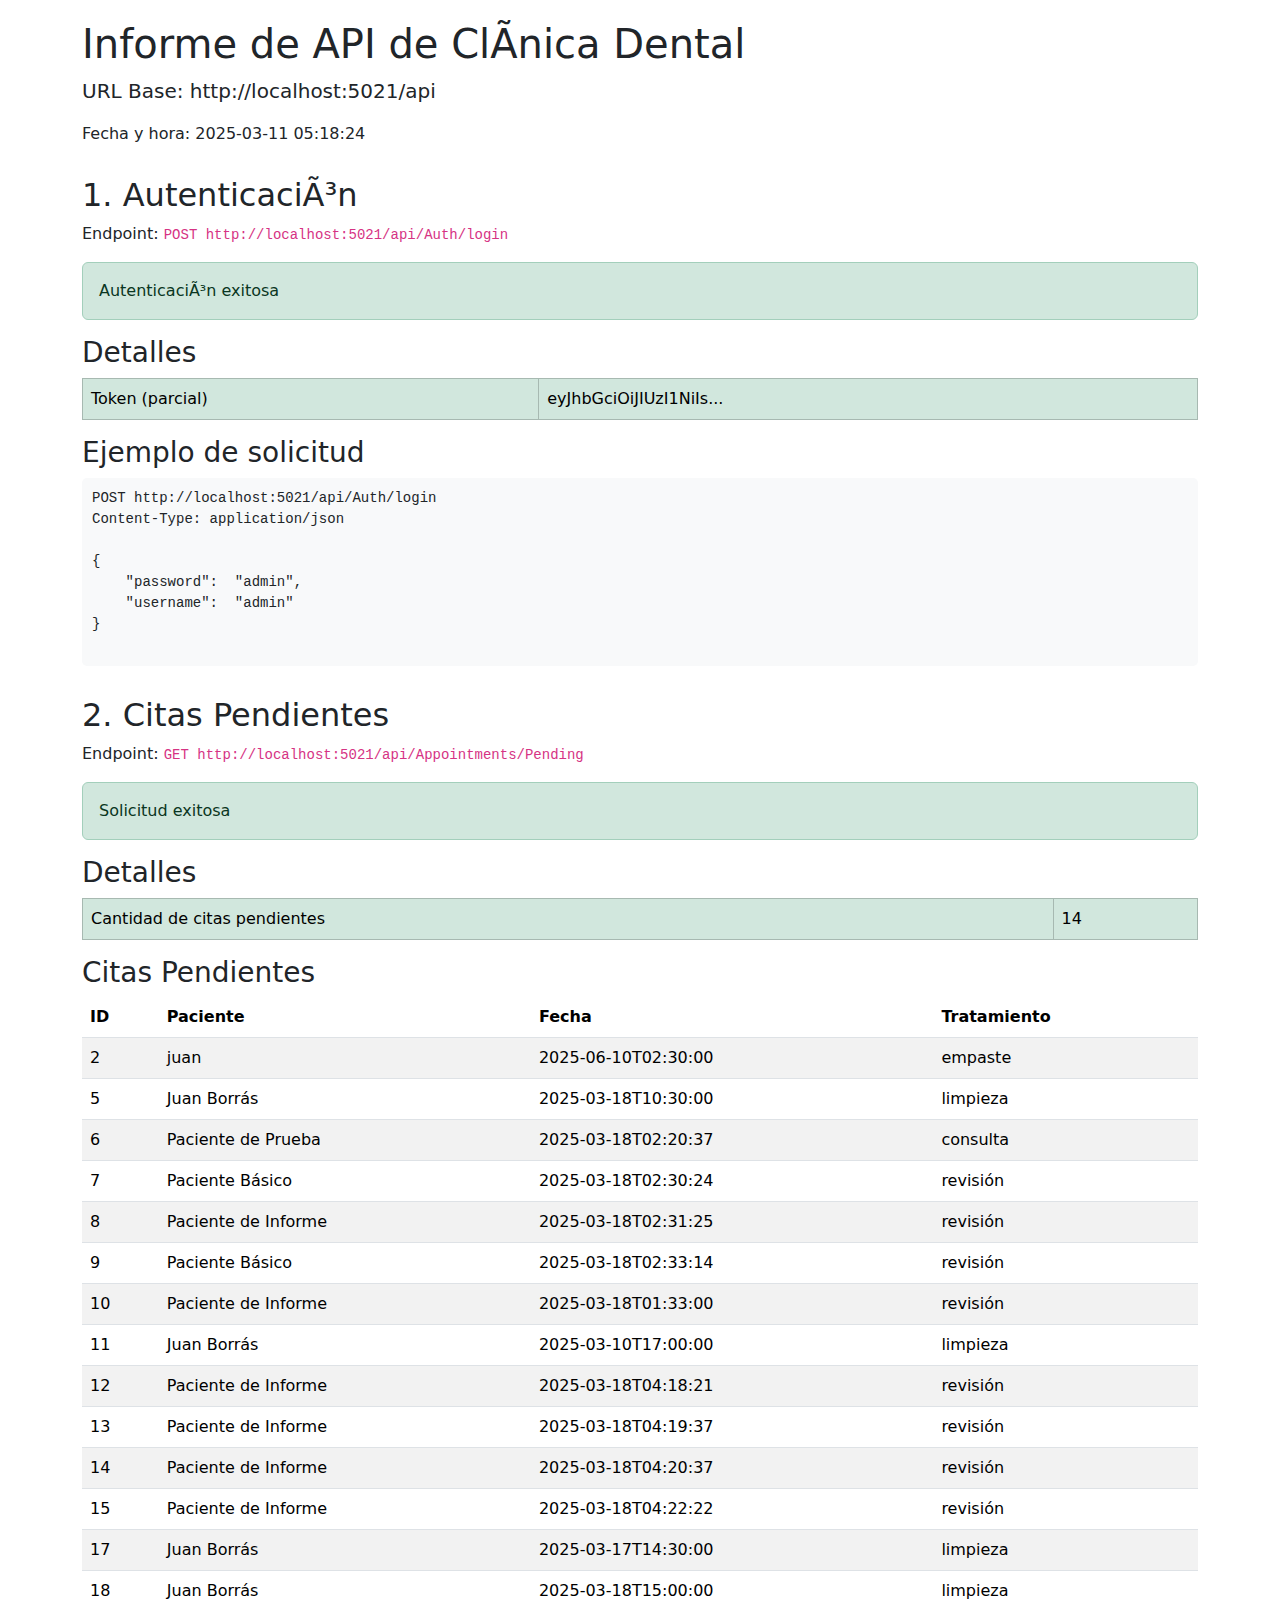
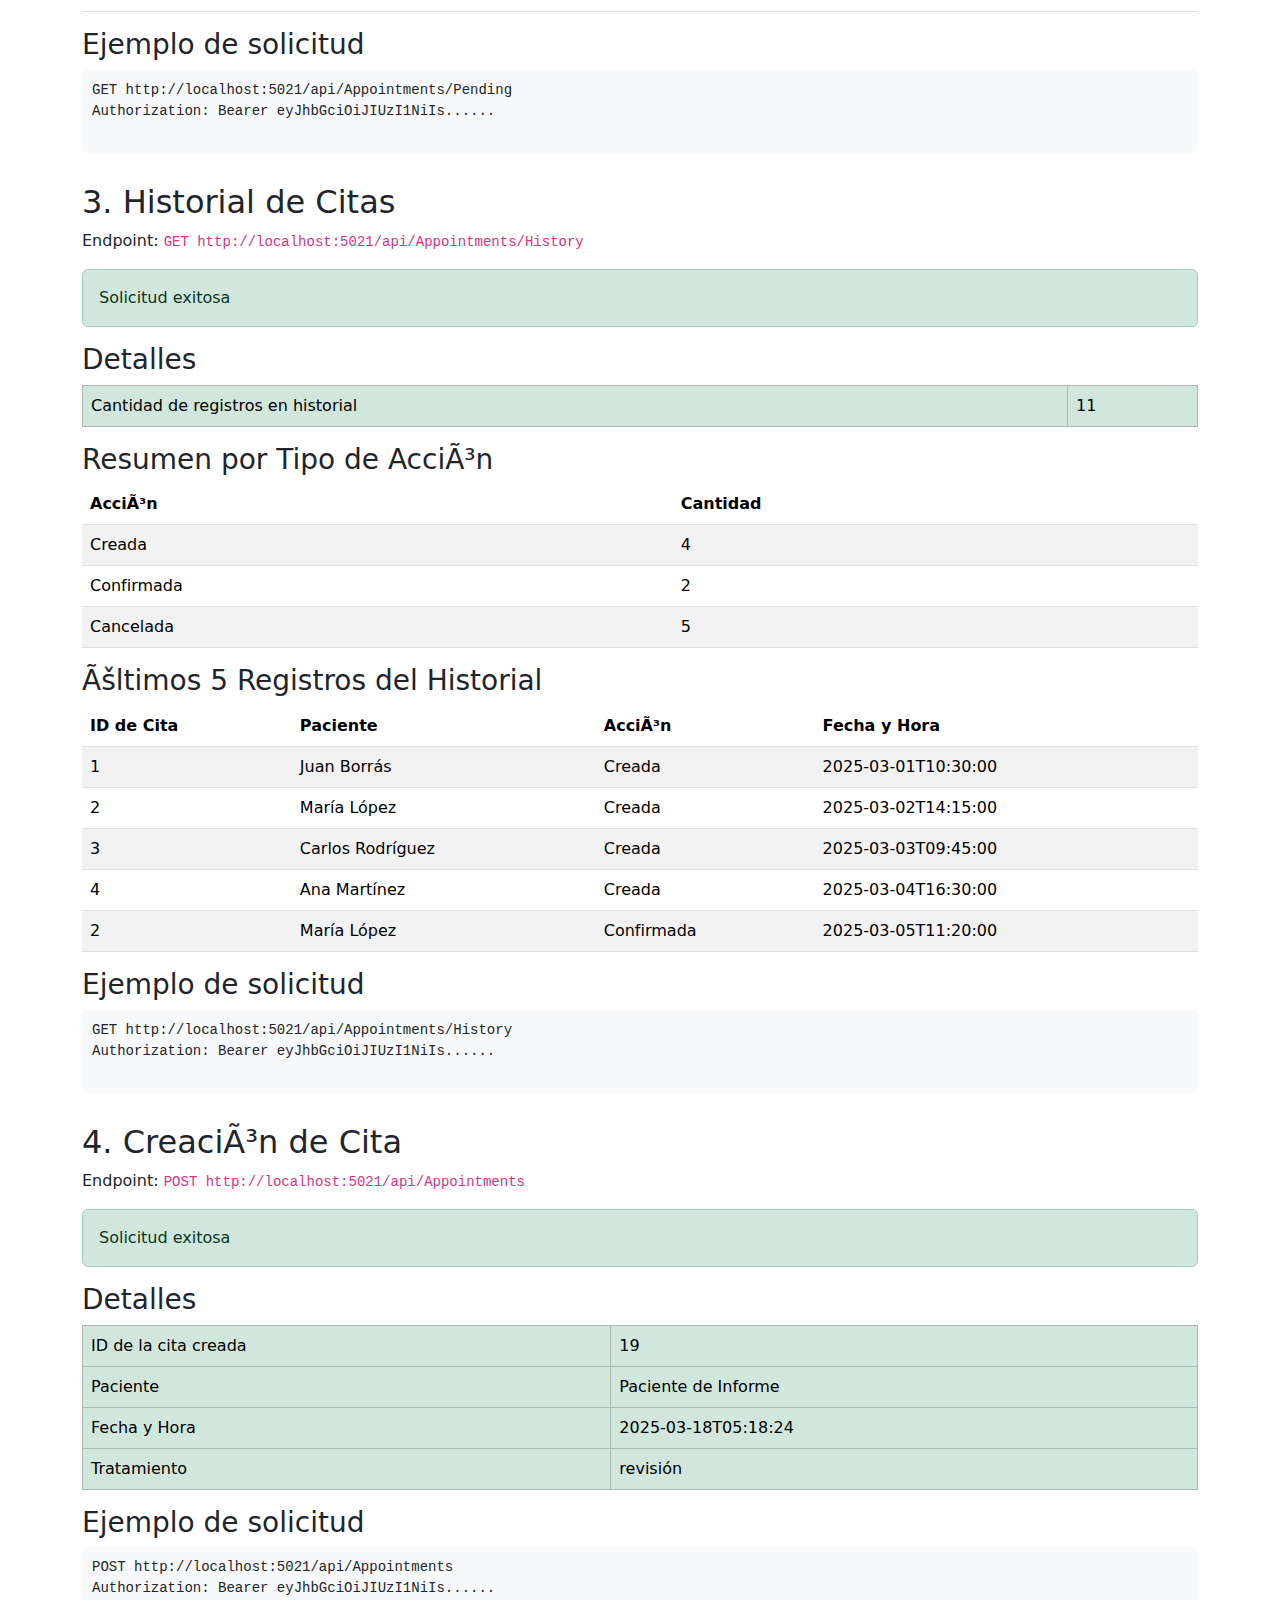
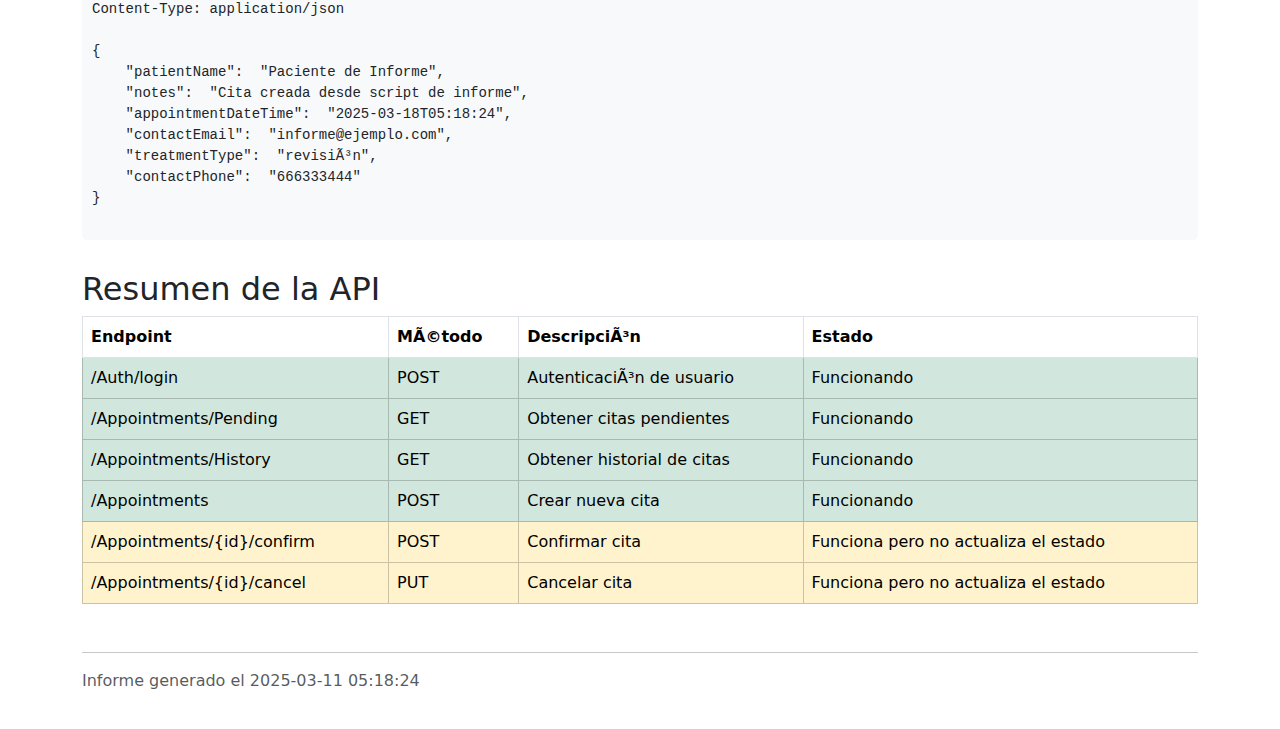
==== report/api-report.html @ c2672be1 "Implementación completa de la clínica dental con WebSocket y actualizaciones automáticas" ====
﻿<!DOCTYPE html>
<html lang="es">
<head>
    <meta charset="UTF-8">
    <meta name="viewport" content="width=device-width, initial-scale=1.0">
    <title>Informe de API de ClÃ­nica Dental</title>
    <link href="https://cdn.jsdelivr.net/npm/bootstrap@5.3.0-alpha1/dist/css/bootstrap.min.css" rel="stylesheet">
    <style>
        body { padding: 20px; }
        .header { margin-bottom: 30px; }
        .endpoint-section { margin-bottom: 30px; }
        .code { font-family: monospace; background-color: #f8f9fa; padding: 10px; border-radius: 5px; }
    </style>
</head>
<body>
    <div class="container">
        <div class="header">
            <h1>Informe de API de ClÃ­nica Dental</h1>
            <p class="lead">URL Base: http://localhost:5021/api</p>
            <p>Fecha y hora: 2025-03-11 05:18:24</p>
        </div>        <div class="endpoint-section">
            <h2>1. AutenticaciÃ³n</h2>
            <p>Endpoint: <code>POST http://localhost:5021/api/Auth/login</code></p>            <div class="alert alert-success">AutenticaciÃ³n exitosa</div>
            <h3>Detalles</h3>
            <table class="table table-bordered">
                <tbody>
                        <tr class="table-success">
        <td>Token (parcial)</td>
        <td>eyJhbGciOiJIUzI1NiIs...</td>
    </tr>
                </tbody>
            </table>
            <h3>Ejemplo de solicitud</h3>
            <pre class="code">
POST http://localhost:5021/api/Auth/login
Content-Type: application/json

{
    "password":  "admin",
    "username":  "admin"
}
            </pre>        </div>
        <div class="endpoint-section">
            <h2>2. Citas Pendientes</h2>
            <p>Endpoint: <code>GET http://localhost:5021/api/Appointments/Pending</code></p>            <div class="alert alert-success">Solicitud exitosa</div>
            <h3>Detalles</h3>
            <table class="table table-bordered">
                <tbody>
                        <tr class="table-success">
        <td>Cantidad de citas pendientes</td>
        <td>14</td>
    </tr>
                </tbody>
            </table>            <h3>Citas Pendientes</h3>
            <table class="table table-striped">
                <thead>
                    <tr>
                        <th>ID</th>
                        <th>Paciente</th>
                        <th>Fecha</th>
                        <th>Tratamiento</th>
                    </tr>
                </thead>
                <tbody>                    <tr>
                        <td>2</td>
                        <td>juan</td>
                        <td>2025-06-10T02:30:00</td>
                        <td>empaste</td>
                    </tr>                    <tr>
                        <td>5</td>
                        <td>Juan Borrás</td>
                        <td>2025-03-18T10:30:00</td>
                        <td>limpieza</td>
                    </tr>                    <tr>
                        <td>6</td>
                        <td>Paciente de Prueba</td>
                        <td>2025-03-18T02:20:37</td>
                        <td>consulta</td>
                    </tr>                    <tr>
                        <td>7</td>
                        <td>Paciente Básico</td>
                        <td>2025-03-18T02:30:24</td>
                        <td>revisión</td>
                    </tr>                    <tr>
                        <td>8</td>
                        <td>Paciente de Informe</td>
                        <td>2025-03-18T02:31:25</td>
                        <td>revisión</td>
                    </tr>                    <tr>
                        <td>9</td>
                        <td>Paciente Básico</td>
                        <td>2025-03-18T02:33:14</td>
                        <td>revisión</td>
                    </tr>                    <tr>
                        <td>10</td>
                        <td>Paciente de Informe</td>
                        <td>2025-03-18T01:33:00</td>
                        <td>revisión</td>
                    </tr>                    <tr>
                        <td>11</td>
                        <td>Juan Borrás</td>
                        <td>2025-03-10T17:00:00</td>
                        <td>limpieza</td>
                    </tr>                    <tr>
                        <td>12</td>
                        <td>Paciente de Informe</td>
                        <td>2025-03-18T04:18:21</td>
                        <td>revisión</td>
                    </tr>                    <tr>
                        <td>13</td>
                        <td>Paciente de Informe</td>
                        <td>2025-03-18T04:19:37</td>
                        <td>revisión</td>
                    </tr>                    <tr>
                        <td>14</td>
                        <td>Paciente de Informe</td>
                        <td>2025-03-18T04:20:37</td>
                        <td>revisión</td>
                    </tr>                    <tr>
                        <td>15</td>
                        <td>Paciente de Informe</td>
                        <td>2025-03-18T04:22:22</td>
                        <td>revisión</td>
                    </tr>                    <tr>
                        <td>17</td>
                        <td>Juan Borrás</td>
                        <td>2025-03-17T14:30:00</td>
                        <td>limpieza</td>
                    </tr>                    <tr>
                        <td>18</td>
                        <td>Juan Borrás</td>
                        <td>2025-03-18T15:00:00</td>
                        <td>limpieza</td>
                    </tr>                </tbody>
            </table>            <h3>Ejemplo de solicitud</h3>
            <pre class="code">
GET http://localhost:5021/api/Appointments/Pending
Authorization: Bearer eyJhbGciOiJIUzI1NiIs......
            </pre>        </div>
        <div class="endpoint-section">
            <h2>3. Historial de Citas</h2>
            <p>Endpoint: <code>GET http://localhost:5021/api/Appointments/History</code></p>            <div class="alert alert-success">Solicitud exitosa</div>
            <h3>Detalles</h3>
            <table class="table table-bordered">
                <tbody>
                        <tr class="table-success">
        <td>Cantidad de registros en historial</td>
        <td>11</td>
    </tr>
                </tbody>
            </table>            <h3>Resumen por Tipo de AcciÃ³n</h3>
            <table class="table table-striped">
                <thead>
                    <tr>
                        <th>AcciÃ³n</th>
                        <th>Cantidad</th>
                    </tr>
                </thead>
                <tbody>                    <tr>
                        <td>Creada</td>
                        <td>4</td>
                    </tr>                    <tr>
                        <td>Confirmada</td>
                        <td>2</td>
                    </tr>                    <tr>
                        <td>Cancelada</td>
                        <td>5</td>
                    </tr>                </tbody>
            </table>
            
            <h3>Ãšltimos 5 Registros del Historial</h3>
            <table class="table table-striped">
                <thead>
                    <tr>
                        <th>ID de Cita</th>
                        <th>Paciente</th>
                        <th>AcciÃ³n</th>
                        <th>Fecha y Hora</th>
                    </tr>
                </thead>
                <tbody>                    <tr>
                        <td>1</td>
                        <td>Juan Borrás</td>
                        <td>Creada</td>
                        <td>2025-03-01T10:30:00</td>
                    </tr>                    <tr>
                        <td>2</td>
                        <td>María López</td>
                        <td>Creada</td>
                        <td>2025-03-02T14:15:00</td>
                    </tr>                    <tr>
                        <td>3</td>
                        <td>Carlos Rodríguez</td>
                        <td>Creada</td>
                        <td>2025-03-03T09:45:00</td>
                    </tr>                    <tr>
                        <td>4</td>
                        <td>Ana Martínez</td>
                        <td>Creada</td>
                        <td>2025-03-04T16:30:00</td>
                    </tr>                    <tr>
                        <td>2</td>
                        <td>María López</td>
                        <td>Confirmada</td>
                        <td>2025-03-05T11:20:00</td>
                    </tr>                </tbody>
            </table>            <h3>Ejemplo de solicitud</h3>
            <pre class="code">
GET http://localhost:5021/api/Appointments/History
Authorization: Bearer eyJhbGciOiJIUzI1NiIs......
            </pre>        </div>
        <div class="endpoint-section">
            <h2>4. CreaciÃ³n de Cita</h2>
            <p>Endpoint: <code>POST http://localhost:5021/api/Appointments</code></p>            <div class="alert alert-success">Solicitud exitosa</div>
            <h3>Detalles</h3>
            <table class="table table-bordered">
                <tbody>
                        <tr class="table-success">
        <td>ID de la cita creada</td>
        <td>19</td>
    </tr>
                        <tr class="table-success">
        <td>Paciente</td>
        <td>Paciente de Informe</td>
    </tr>
                        <tr class="table-success">
        <td>Fecha y Hora</td>
        <td>2025-03-18T05:18:24</td>
    </tr>
                        <tr class="table-success">
        <td>Tratamiento</td>
        <td>revisión</td>
    </tr>
                </tbody>
            </table>
            <h3>Ejemplo de solicitud</h3>
            <pre class="code">
POST http://localhost:5021/api/Appointments
Authorization: Bearer eyJhbGciOiJIUzI1NiIs......
Content-Type: application/json

{
    "patientName":  "Paciente de Informe",
    "notes":  "Cita creada desde script de informe",
    "appointmentDateTime":  "2025-03-18T05:18:24",
    "contactEmail":  "informe@ejemplo.com",
    "treatmentType":  "revisiÃ³n",
    "contactPhone":  "666333444"
}
            </pre>        </div>
        <div class="endpoint-section">
            <h2>Resumen de la API</h2>
            <table class="table table-bordered">
                <thead>
                    <tr>
                        <th>Endpoint</th>
                        <th>MÃ©todo</th>
                        <th>DescripciÃ³n</th>
                        <th>Estado</th>
                    </tr>
                </thead>
                <tbody>
                    <tr class="table-success">
                        <td>/Auth/login</td>
                        <td>POST</td>
                        <td>AutenticaciÃ³n de usuario</td>
                        <td>Funcionando</td>
                    </tr>
                    <tr class="table-success">
                        <td>/Appointments/Pending</td>
                        <td>GET</td>
                        <td>Obtener citas pendientes</td>
                        <td>Funcionando</td>
                    </tr>
                    <tr class="table-success">
                        <td>/Appointments/History</td>
                        <td>GET</td>
                        <td>Obtener historial de citas</td>
                        <td>Funcionando</td>
                    </tr>
                    <tr class="table-success">
                        <td>/Appointments</td>
                        <td>POST</td>
                        <td>Crear nueva cita</td>
                        <td>Funcionando</td>
                    </tr>
                    <tr class="table-warning">
                        <td>/Appointments/{id}/confirm</td>
                        <td>POST</td>
                        <td>Confirmar cita</td>
                        <td>Funciona pero no actualiza el estado</td>
                    </tr>
                    <tr class="table-warning">
                        <td>/Appointments/{id}/cancel</td>
                        <td>PUT</td>
                        <td>Cancelar cita</td>
                        <td>Funciona pero no actualiza el estado</td>
                    </tr>
                </tbody>
            </table>
        </div>        <div class="footer mt-5">
            <hr>
            <p class="text-muted">Informe generado el 2025-03-11 05:18:24</p>
        </div>
    </div>
    <script src="https://cdn.jsdelivr.net/npm/bootstrap@5.3.0-alpha1/dist/js/bootstrap.bundle.min.js"></script>
</body>
</html>
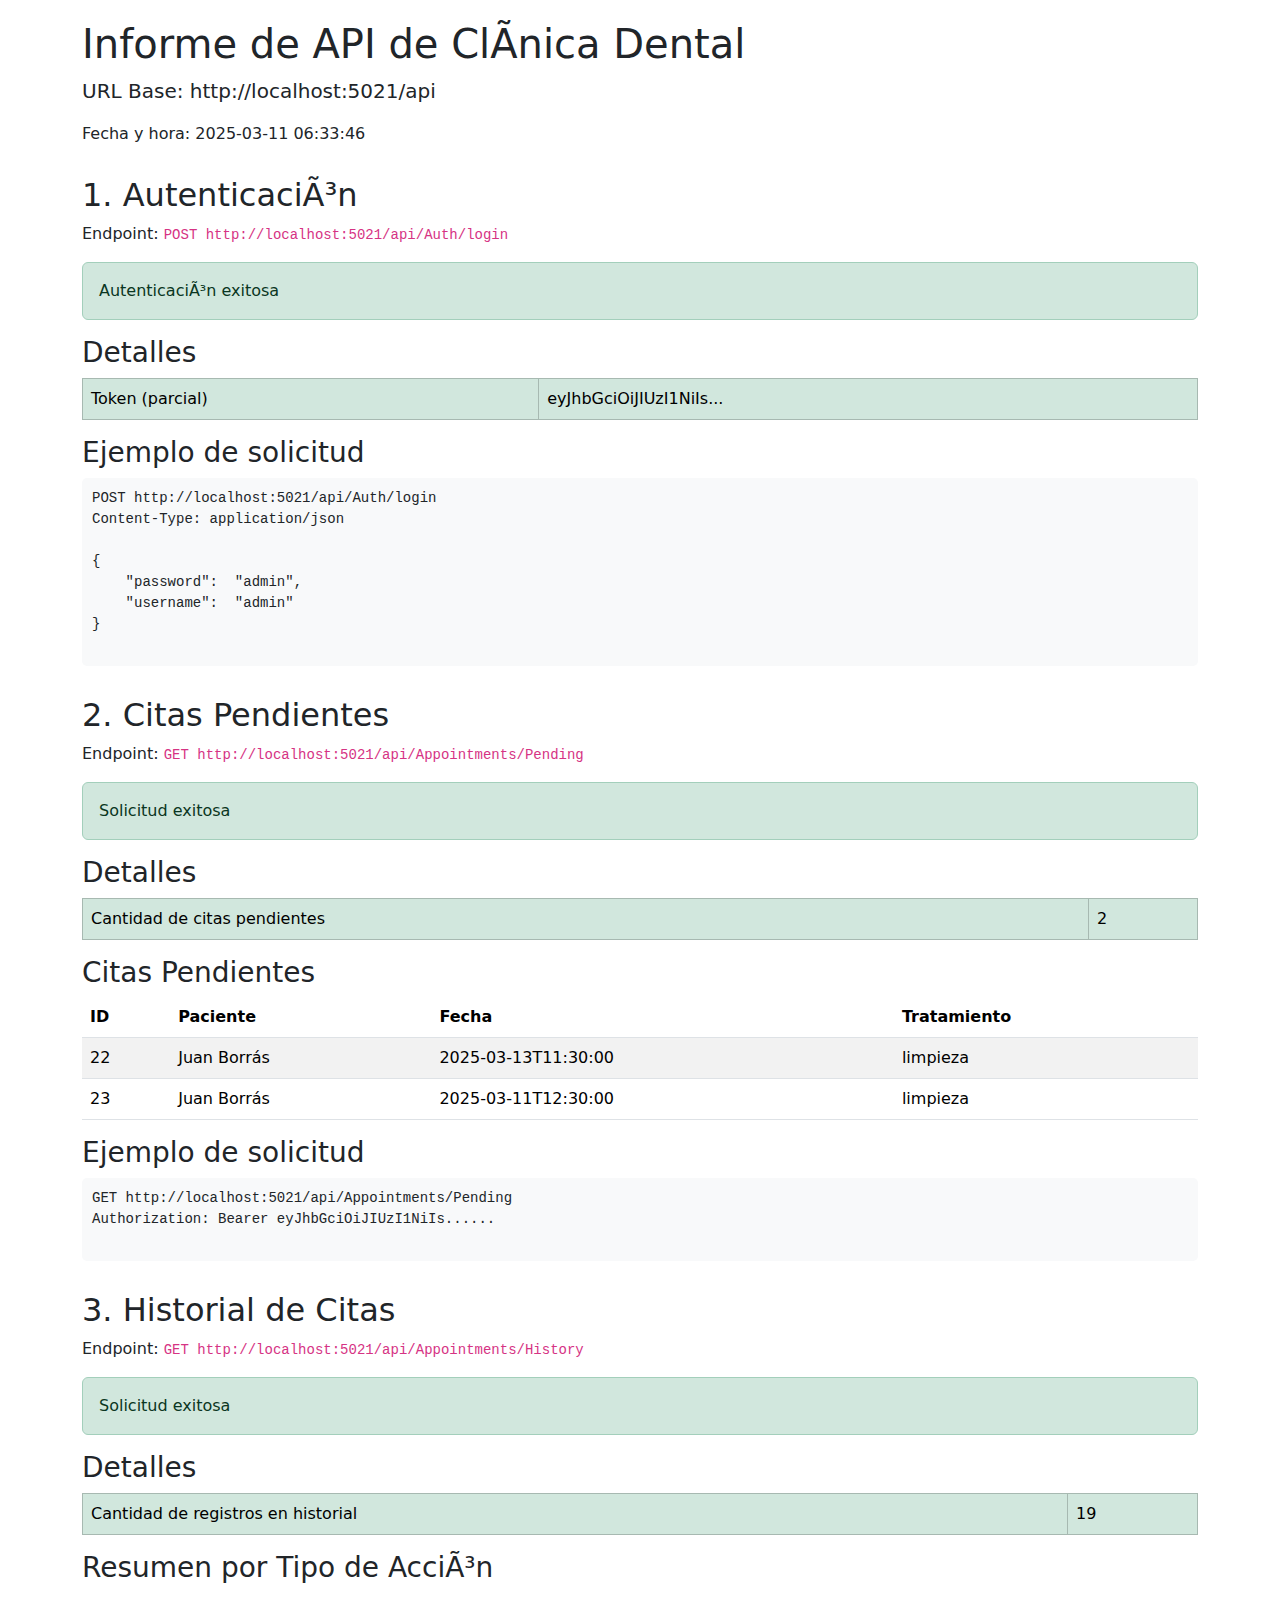
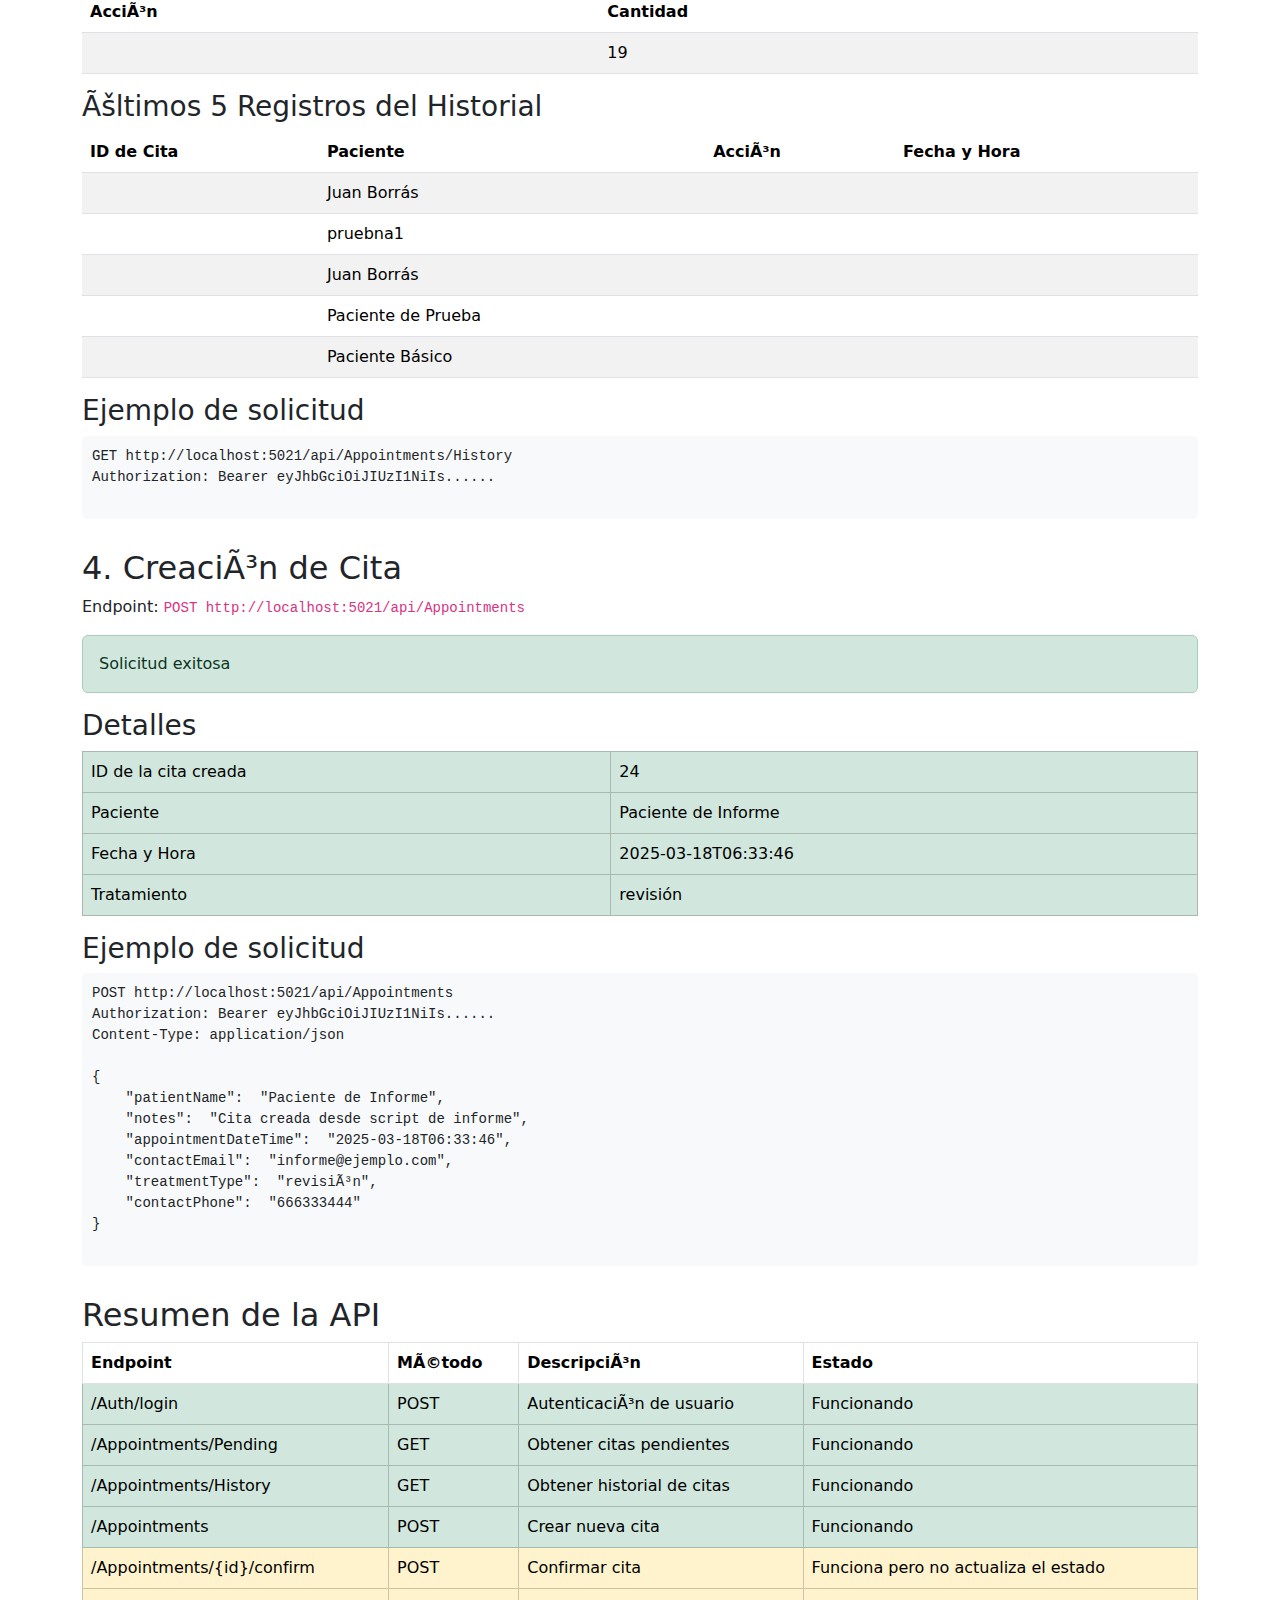
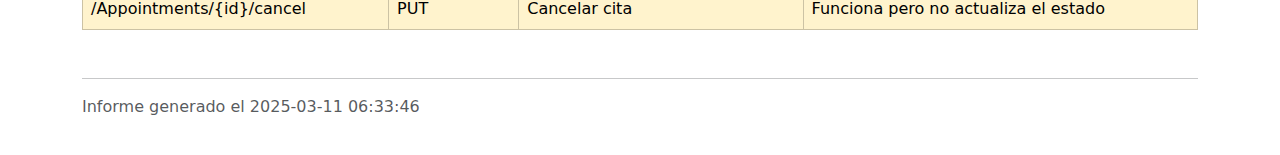
==== commit 9f8b4420: "Versión completa del proyecto de Clínica Dental con WebSockets, mejoras de UI y documentación actual" ====
--- a/report/api-report.html
+++ b/report/api-report.html
@@ -17,7 +17,7 @@
         <div class="header">
             <h1>Informe de API de ClÃ­nica Dental</h1>
             <p class="lead">URL Base: http://localhost:5021/api</p>
-            <p>Fecha y hora: 2025-03-11 05:18:24</p>
+            <p>Fecha y hora: 2025-03-11 06:33:46</p>
         </div>        <div class="endpoint-section">
             <h2>1. AutenticaciÃ³n</h2>
             <p>Endpoint: <code>POST http://localhost:5021/api/Auth/login</code></p>            <div class="alert alert-success">AutenticaciÃ³n exitosa</div>
@@ -48,7 +48,7 @@
                 <tbody>
                         <tr class="table-success">
         <td>Cantidad de citas pendientes</td>
-        <td>14</td>
+        <td>2</td>
     </tr>
                 </tbody>
             </table>            <h3>Citas Pendientes</h3>
@@ -62,74 +62,14 @@
                     </tr>
                 </thead>
                 <tbody>                    <tr>
-                        <td>2</td>
-                        <td>juan</td>
-                        <td>2025-06-10T02:30:00</td>
-                        <td>empaste</td>
-                    </tr>                    <tr>
-                        <td>5</td>
-                        <td>Juan Borrás</td>
-                        <td>2025-03-18T10:30:00</td>
+                        <td>22</td>
+                        <td>Juan Borrás</td>
+                        <td>2025-03-13T11:30:00</td>
                         <td>limpieza</td>
                     </tr>                    <tr>
-                        <td>6</td>
-                        <td>Paciente de Prueba</td>
-                        <td>2025-03-18T02:20:37</td>
-                        <td>consulta</td>
-                    </tr>                    <tr>
-                        <td>7</td>
-                        <td>Paciente Básico</td>
-                        <td>2025-03-18T02:30:24</td>
-                        <td>revisión</td>
-                    </tr>                    <tr>
-                        <td>8</td>
-                        <td>Paciente de Informe</td>
-                        <td>2025-03-18T02:31:25</td>
-                        <td>revisión</td>
-                    </tr>                    <tr>
-                        <td>9</td>
-                        <td>Paciente Básico</td>
-                        <td>2025-03-18T02:33:14</td>
-                        <td>revisión</td>
-                    </tr>                    <tr>
-                        <td>10</td>
-                        <td>Paciente de Informe</td>
-                        <td>2025-03-18T01:33:00</td>
-                        <td>revisión</td>
-                    </tr>                    <tr>
-                        <td>11</td>
-                        <td>Juan Borrás</td>
-                        <td>2025-03-10T17:00:00</td>
-                        <td>limpieza</td>
-                    </tr>                    <tr>
-                        <td>12</td>
-                        <td>Paciente de Informe</td>
-                        <td>2025-03-18T04:18:21</td>
-                        <td>revisión</td>
-                    </tr>                    <tr>
-                        <td>13</td>
-                        <td>Paciente de Informe</td>
-                        <td>2025-03-18T04:19:37</td>
-                        <td>revisión</td>
-                    </tr>                    <tr>
-                        <td>14</td>
-                        <td>Paciente de Informe</td>
-                        <td>2025-03-18T04:20:37</td>
-                        <td>revisión</td>
-                    </tr>                    <tr>
-                        <td>15</td>
-                        <td>Paciente de Informe</td>
-                        <td>2025-03-18T04:22:22</td>
-                        <td>revisión</td>
-                    </tr>                    <tr>
-                        <td>17</td>
-                        <td>Juan Borrás</td>
-                        <td>2025-03-17T14:30:00</td>
-                        <td>limpieza</td>
-                    </tr>                    <tr>
-                        <td>18</td>
-                        <td>Juan Borrás</td>
-                        <td>2025-03-18T15:00:00</td>
+                        <td>23</td>
+                        <td>Juan Borrás</td>
+                        <td>2025-03-11T12:30:00</td>
                         <td>limpieza</td>
                     </tr>                </tbody>
             </table>            <h3>Ejemplo de solicitud</h3>
@@ -145,7 +85,7 @@
                 <tbody>
                         <tr class="table-success">
         <td>Cantidad de registros en historial</td>
-        <td>11</td>
+        <td>19</td>
     </tr>
                 </tbody>
             </table>            <h3>Resumen por Tipo de AcciÃ³n</h3>
@@ -157,14 +97,8 @@
                     </tr>
                 </thead>
                 <tbody>                    <tr>
-                        <td>Creada</td>
-                        <td>4</td>
-                    </tr>                    <tr>
-                        <td>Confirmada</td>
-                        <td>2</td>
-                    </tr>                    <tr>
-                        <td>Cancelada</td>
-                        <td>5</td>
+                        <td></td>
+                        <td>19</td>
                     </tr>                </tbody>
             </table>
             
@@ -179,30 +113,30 @@
                     </tr>
                 </thead>
                 <tbody>                    <tr>
-                        <td>1</td>
-                        <td>Juan Borrás</td>
-                        <td>Creada</td>
-                        <td>2025-03-01T10:30:00</td>
-                    </tr>                    <tr>
-                        <td>2</td>
-                        <td>María López</td>
-                        <td>Creada</td>
-                        <td>2025-03-02T14:15:00</td>
-                    </tr>                    <tr>
-                        <td>3</td>
-                        <td>Carlos Rodríguez</td>
-                        <td>Creada</td>
-                        <td>2025-03-03T09:45:00</td>
-                    </tr>                    <tr>
-                        <td>4</td>
-                        <td>Ana Martínez</td>
-                        <td>Creada</td>
-                        <td>2025-03-04T16:30:00</td>
-                    </tr>                    <tr>
-                        <td>2</td>
-                        <td>María López</td>
-                        <td>Confirmada</td>
-                        <td>2025-03-05T11:20:00</td>
+                        <td></td>
+                        <td>Juan Borrás</td>
+                        <td></td>
+                        <td></td>
+                    </tr>                    <tr>
+                        <td></td>
+                        <td>pruebna1</td>
+                        <td></td>
+                        <td></td>
+                    </tr>                    <tr>
+                        <td></td>
+                        <td>Juan Borrás</td>
+                        <td></td>
+                        <td></td>
+                    </tr>                    <tr>
+                        <td></td>
+                        <td>Paciente de Prueba</td>
+                        <td></td>
+                        <td></td>
+                    </tr>                    <tr>
+                        <td></td>
+                        <td>Paciente Básico</td>
+                        <td></td>
+                        <td></td>
                     </tr>                </tbody>
             </table>            <h3>Ejemplo de solicitud</h3>
             <pre class="code">
@@ -217,7 +151,7 @@
                 <tbody>
                         <tr class="table-success">
         <td>ID de la cita creada</td>
-        <td>19</td>
+        <td>24</td>
     </tr>
                         <tr class="table-success">
         <td>Paciente</td>
@@ -225,7 +159,7 @@
     </tr>
                         <tr class="table-success">
         <td>Fecha y Hora</td>
-        <td>2025-03-18T05:18:24</td>
+        <td>2025-03-18T06:33:46</td>
     </tr>
                         <tr class="table-success">
         <td>Tratamiento</td>
@@ -242,7 +176,7 @@
 {
     "patientName":  "Paciente de Informe",
     "notes":  "Cita creada desde script de informe",
-    "appointmentDateTime":  "2025-03-18T05:18:24",
+    "appointmentDateTime":  "2025-03-18T06:33:46",
     "contactEmail":  "informe@ejemplo.com",
     "treatmentType":  "revisiÃ³n",
     "contactPhone":  "666333444"
@@ -300,7 +234,7 @@
             </table>
         </div>        <div class="footer mt-5">
             <hr>
-            <p class="text-muted">Informe generado el 2025-03-11 05:18:24</p>
+            <p class="text-muted">Informe generado el 2025-03-11 06:33:46</p>
         </div>
     </div>
     <script src="https://cdn.jsdelivr.net/npm/bootstrap@5.3.0-alpha1/dist/js/bootstrap.bundle.min.js"></script>
